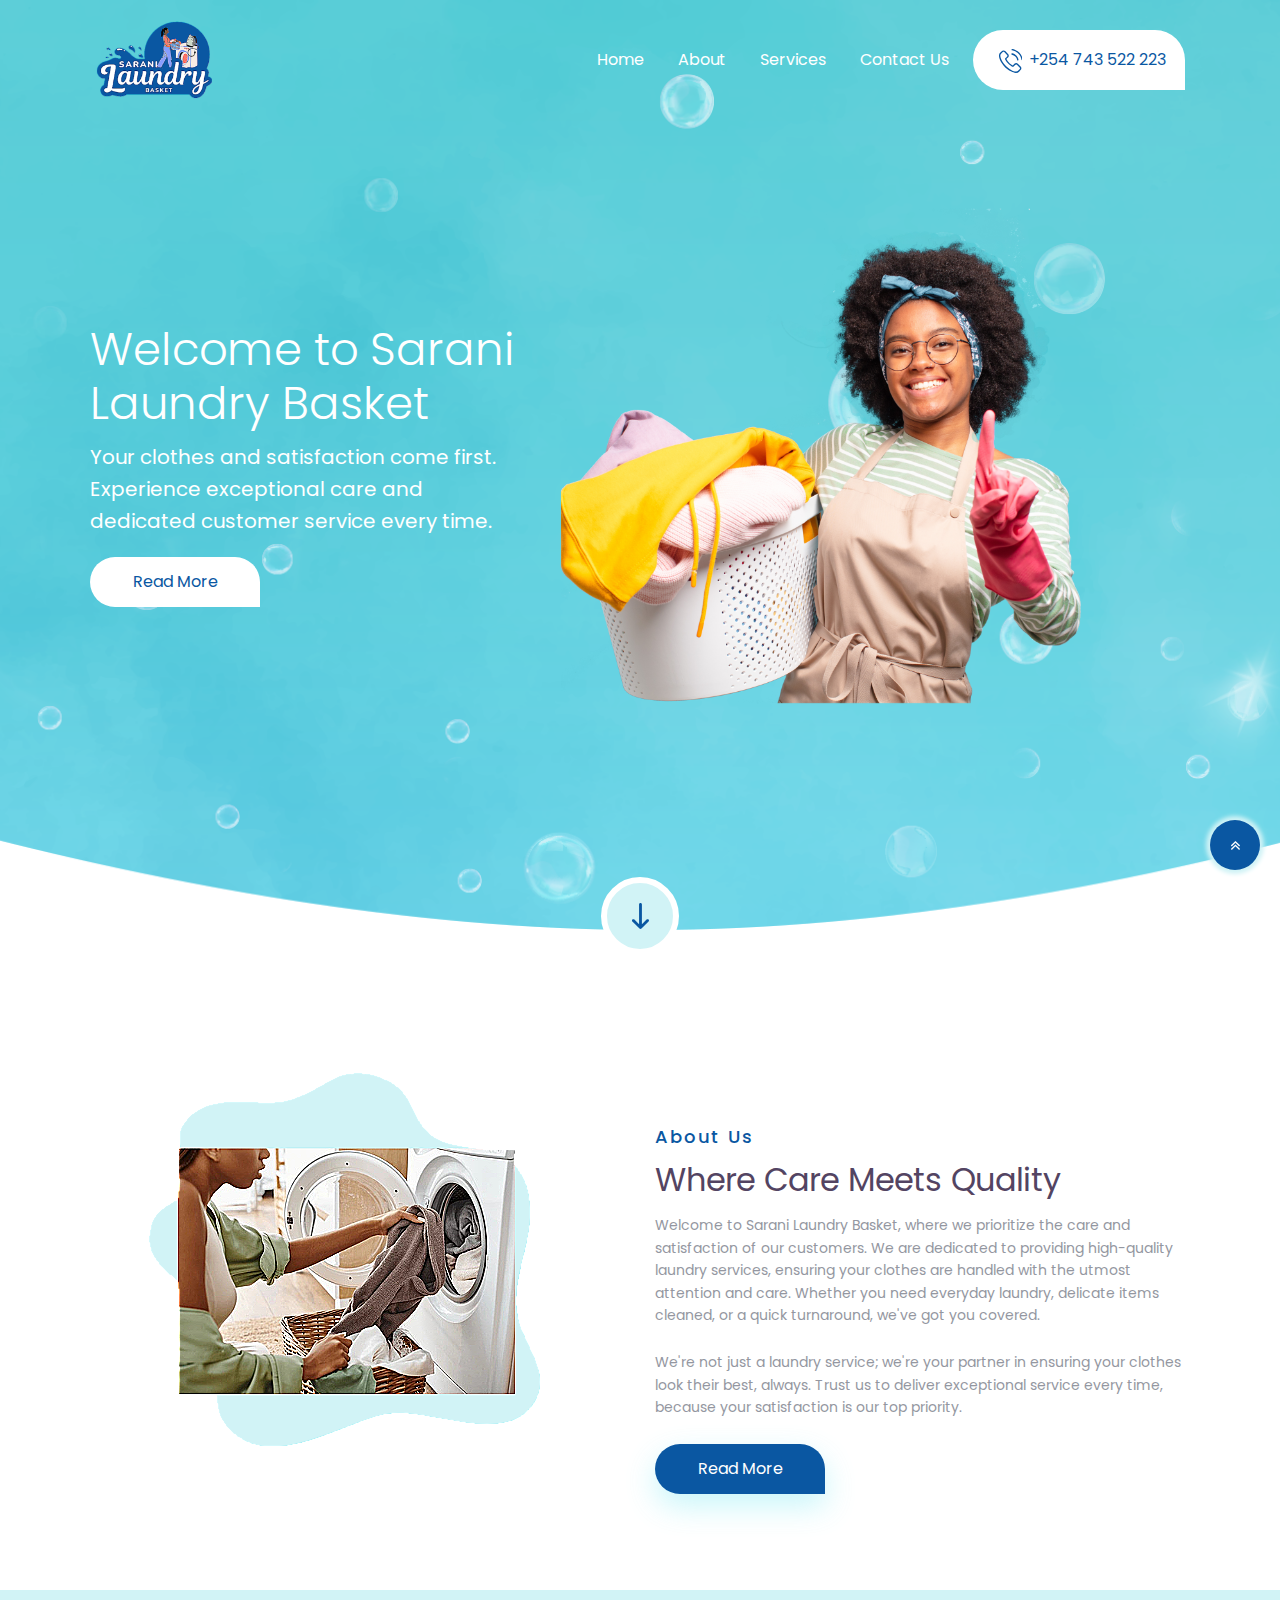
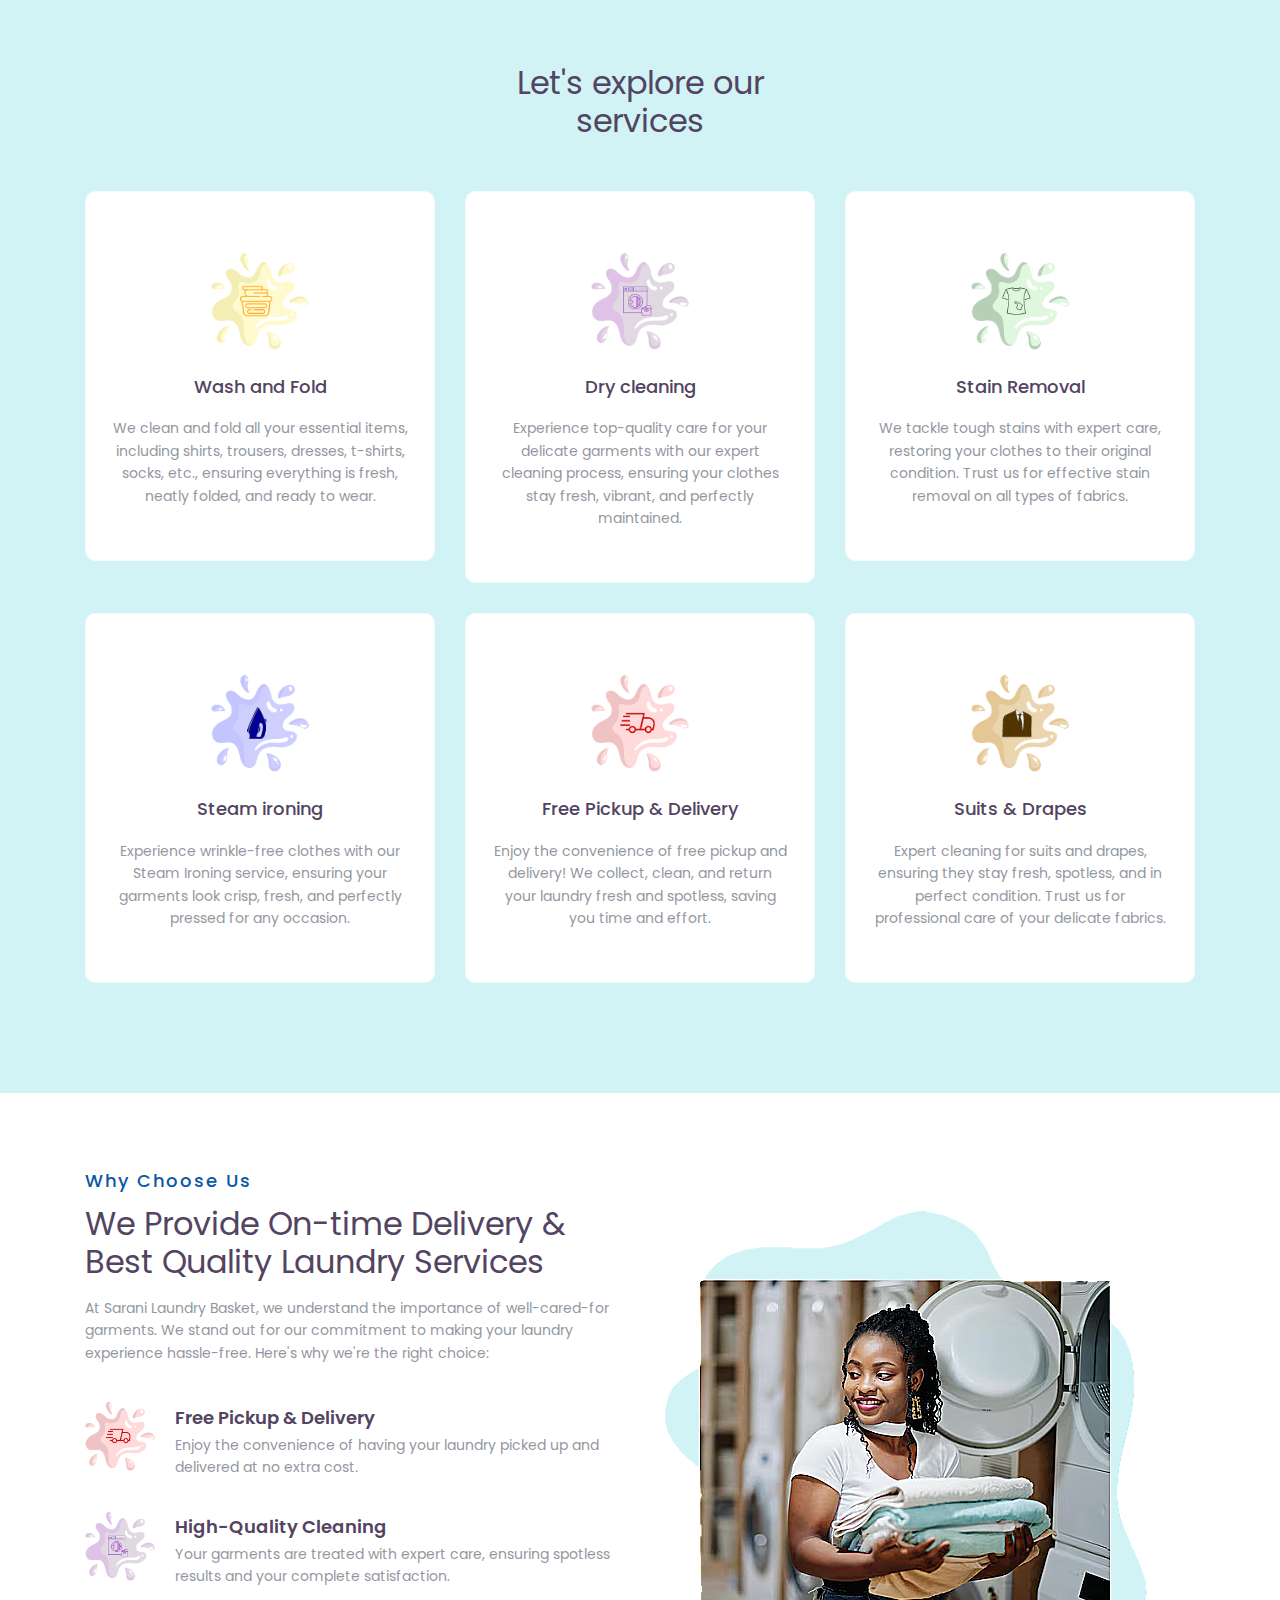
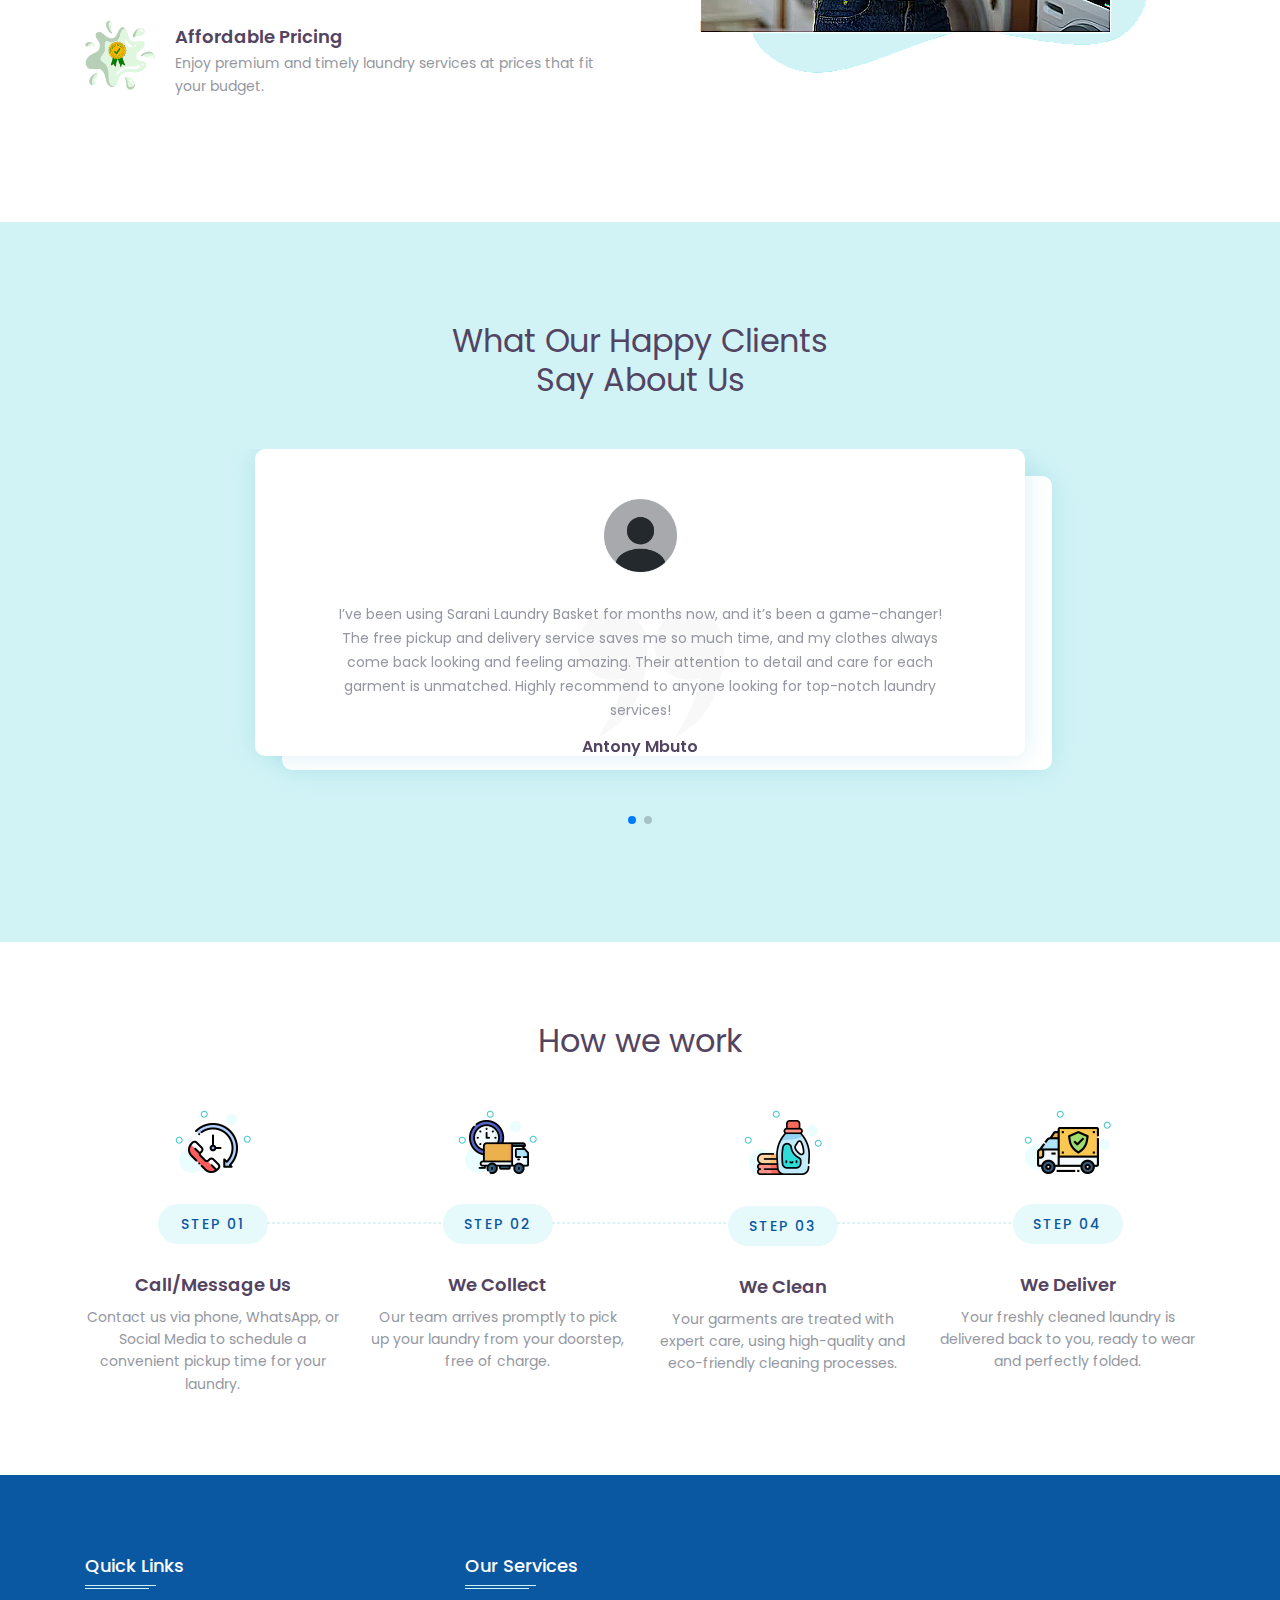
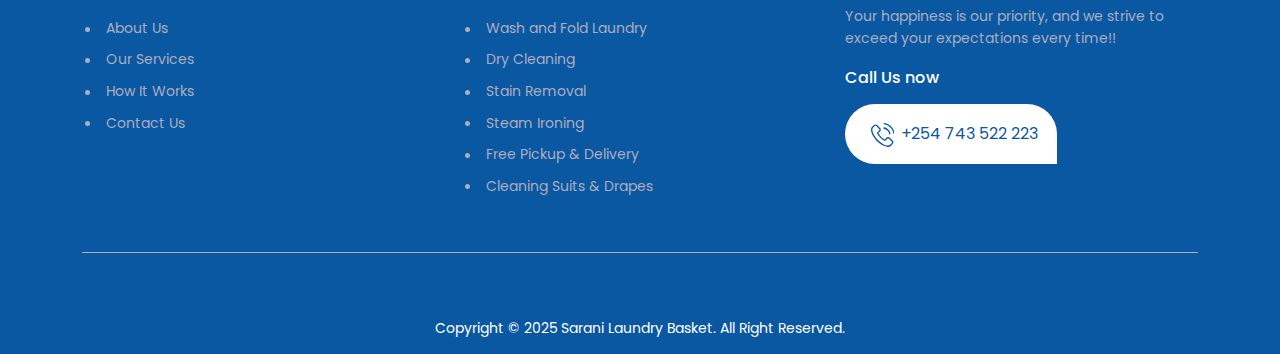
==== index.html @ f93228b2 "first commit" ====
<!DOCTYPE html>
<html lang="en">

<head>
    <meta charset="utf-8" />
    <meta name="viewport" content="width=device-width, initial-scale=1, shrink-to-fit=no" />
    <link rel="stylesheet" href="assets/css/bootstrap.min.css" />
    <link rel="stylesheet" href="assets/css/font-awesome.min.css" />
    <!-- font family poppins -->
    <link rel="preconnect" href="https://fonts.googleapis.com">
    <link rel="preconnect" href="https://fonts.gstatic.com" crossorigin>
    <link
        href="https://fonts.googleapis.com/css2?family=Mulish:wght@200;300;400;500;600;700;800;900&family=Outfit:wght@100;200;300;400;500;600;700;800;900&family=Poppins:wght@100;200;300;400;500;600;700;800;900&display=swap"
        rel="stylesheet">
    <link rel="stylesheet" href="assets/css/swiper-bundle.min.css" />

    <link rel="stylesheet" type="text/css" href="assets/css/aos.css">
    <link rel="stylesheet" href="assets/css/magnific-popup.css">
    <link rel="stylesheet" href="assets/css/style.css" />
    <link rel="stylesheet" href="assets/css/custom.css" />
    <link rel="shortcut icon" type="image/png" href="assets/images/Logo/mini_logo.PNG" />
    <title>Sarani Laundry Basket</title>
</head>

<body>
    <!-- banner section -->
    <div class="ld-banner-wrapper ld-banner-wrapper01">
        <div class="container-fluid">
            <div class="ld-header-wrapper">
                <div class="row" style="align-items: center;">
                    <div class="col-lg-3 col-md-5 col-sm-6 col-6">
                        <div class="ld-logo">
                            <a href="index.html">
                                <img src="assets/images/Logo/main_logo.PNG" alt="" class="logo">
                            </a>
                        </div>
                    </div>
                    <div class="col-lg-9 col-md-7 col-sm-6 col-6">
                        <div class="ld-header-menu-section h-100">
                            <ul class="ld-header-menu">
                                <li><a href="#">Home</a></li>
                                <li><a href="about.html">About</a></li>
                                <li><a href="service.html">Services</a></li>
                                <li><a href="contact.html">Contact Us</a></li>
                            </ul>
                            <div class="ld-header-btn">
                                <a href="javascript:(0);" class="ld-top-header-btn"><span><svg
                                            xmlns="http://www.w3.org/2000/svg"
                                            xmlns:xlink="http://www.w3.org/1999/xlink" preserveAspectRatio="xMidYMid"
                                            width="23.82" height="23.938" viewBox="0 0 23.82 23.938">
                                            <path
                                                d="M18.843,14.826 C18.354,14.316 17.764,14.042 17.139,14.042 C16.518,14.042 15.923,14.310 15.414,14.822 L13.821,16.414 C13.689,16.342 13.558,16.277 13.432,16.211 C13.251,16.121 13.079,16.034 12.933,15.943 C11.441,14.993 10.084,13.754 8.783,12.152 C8.153,11.353 7.729,10.681 7.422,9.999 C7.835,9.620 8.219,9.226 8.592,8.847 C8.733,8.705 8.874,8.558 9.015,8.416 C10.074,7.355 10.074,5.980 9.015,4.919 L7.639,3.539 C7.482,3.382 7.321,3.220 7.170,3.059 C6.867,2.745 6.550,2.422 6.222,2.118 C5.733,1.633 5.148,1.376 4.532,1.376 C3.917,1.376 3.322,1.633 2.818,2.118 L2.808,2.128 L1.094,3.863 C0.448,4.509 0.080,5.298 -0.000,6.213 C-0.122,7.688 0.312,9.064 0.645,9.964 C1.462,12.173 2.682,14.220 4.502,16.414 C6.711,19.057 9.368,21.145 12.404,22.615 C13.563,23.166 15.112,23.819 16.841,23.929 C16.947,23.935 17.058,23.939 17.159,23.939 C18.324,23.939 19.302,23.520 20.068,22.686 C20.073,22.676 20.083,22.671 20.088,22.661 C20.351,22.342 20.653,22.054 20.971,21.746 C21.188,21.539 21.409,21.321 21.626,21.094 C22.126,20.573 22.388,19.967 22.388,19.345 C22.388,18.719 22.120,18.117 21.611,17.611 L18.843,14.826 ZM20.648,20.148 C20.451,20.361 20.250,20.553 20.033,20.765 C19.705,21.079 19.372,21.407 19.060,21.776 C18.550,22.323 17.950,22.580 17.164,22.580 C17.088,22.580 17.007,22.580 16.932,22.575 C15.434,22.479 14.042,21.893 12.999,21.392 C10.145,20.007 7.639,18.041 5.556,15.549 C3.837,13.472 2.687,11.551 1.926,9.488 C1.457,8.229 1.285,7.249 1.361,6.324 C1.411,5.733 1.638,5.242 2.057,4.823 L3.776,3.099 C4.023,2.866 4.285,2.740 4.543,2.740 C4.860,2.740 5.117,2.933 5.279,3.094 L5.294,3.109 C5.602,3.397 5.894,3.695 6.202,4.014 C6.358,4.176 6.519,4.338 6.681,4.505 L8.057,5.885 C8.592,6.420 8.592,6.915 8.057,7.452 C7.911,7.598 7.770,7.745 7.623,7.886 C7.200,8.321 6.797,8.725 6.358,9.119 C6.348,9.129 6.338,9.135 6.333,9.145 C5.899,9.580 5.980,10.004 6.070,10.292 L6.086,10.337 C6.444,11.207 6.948,12.026 7.715,13.001 L7.719,13.007 C9.111,14.725 10.578,16.065 12.197,17.091 C12.404,17.222 12.615,17.328 12.817,17.429 C12.999,17.521 13.170,17.606 13.316,17.698 C13.337,17.708 13.357,17.723 13.377,17.733 C13.548,17.818 13.710,17.859 13.876,17.859 C14.294,17.859 14.557,17.596 14.642,17.510 L16.367,15.782 C16.539,15.610 16.811,15.403 17.128,15.403 C17.441,15.403 17.698,15.600 17.855,15.771 L20.643,18.567 C21.162,19.082 21.162,19.613 20.648,20.148 ZM16.352,7.497 C17.310,8.457 17.930,9.660 18.157,10.984 C18.213,11.318 18.500,11.551 18.828,11.551 C18.868,11.551 18.903,11.545 18.944,11.540 C19.317,11.480 19.564,11.126 19.504,10.752 C19.231,9.149 18.475,7.688 17.320,6.532 C16.165,5.374 14.708,4.615 13.110,4.343 C12.736,4.282 12.389,4.530 12.323,4.899 C12.257,5.268 12.499,5.626 12.873,5.687 C14.194,5.910 15.394,6.537 16.352,7.497 ZM20.229,3.605 C18.324,1.694 15.928,0.450 13.296,0.001 C12.928,-0.065 12.580,0.188 12.515,0.557 C12.454,0.931 12.701,1.280 13.074,1.345 C15.424,1.745 17.567,2.862 19.272,4.565 C20.976,6.274 22.085,8.422 22.484,10.777 C22.539,11.111 22.826,11.343 23.154,11.343 C23.194,11.343 23.230,11.338 23.270,11.333 C23.638,11.277 23.890,10.923 23.825,10.555 C23.376,7.916 22.135,5.516 20.229,3.605 Z"
                                                class="cls-1" />
                                        </svg></span>+254 743 522 223
                                </a>
                            </div>
                            <div class="ld-toggle-btn">
                                <span></span>
                                <span></span>
                                <span></span>
                            </div>
                        </div>
                    </div>
                </div>
            </div>
            <div class="ld-banner">
                <div class="row">
                    <div class="col-lg-5 col-md-12 col-sm-12 align-content-center">
                        <div class="ld-banner-left">
                            <h1>Welcome to Sarani<br>Laundry Basket</h1>
                            <p>Your clothes and satisfaction come first. Experience exceptional care and dedicated
                                customer service every time.</p>
                            <p class="hidden" id="moreInfo">We offer reliable, efficient laundry services tailored 
                                to your needs. From everyday laundry to delicate items, we provide exceptional care 
                                and fast, quality service, ensuring your satisfaction with every visit.
                            </p>
                            <a href="javascript:(0);" class="ld-all-btn" id="toggleButton">Read More</a>
                        </div>
                    </div>
                    <div class="col-lg-7 col-md-12 col-sm-12">
                        <div class="ld-banner-img">
                            <img src="assets/images/ld-banner2.png" alt="">
                        </div>
                    </div>
                </div>
            </div>
            <div class="ld-goto-about">
                <a href="#go-about">
                    <svg xmlns="http://www.w3.org/2000/svg" xmlns:xlink="http://www.w3.org/1999/xlink"
                        preserveAspectRatio="xMidYMid" width="17" height="26" viewBox="0 0 17 26">
                        <path
                            d="M7.065,1.398 L7.065,21.223 L2.393,16.617 C1.839,16.070 0.940,16.070 0.386,16.617 C-0.168,17.163 -0.168,18.049 0.386,18.595 L7.481,25.589 C7.758,25.863 8.121,26.000 8.484,26.000 C8.847,26.000 9.211,25.863 9.488,25.589 L16.582,18.595 C17.137,18.049 17.137,17.164 16.582,16.617 C16.029,16.070 15.130,16.070 14.576,16.617 L9.903,21.224 L9.903,1.398 C9.903,0.626 9.268,-0.000 8.484,-0.000 L8.484,-0.000 C7.701,-0.000 7.065,0.626 7.065,1.398 Z"
                            class="cls-1" />
                    </svg>
                </a>
            </div>
        </div>
    </div>

    <!-- about section start -->
    <div class="ld-about-wrapper" id="go-about">
        <div class="container">
            <div class="row align-items-center">
                <div class="col-lg-6 col-md-6 col-sm-12">
                    <div class="ld-about-left">
                        <img src="assets/images/image_1.png" alt="">
                    </div>
                </div>
                <div class="col-lg-6 col-md-6 col-sm-12">
                    <div class="ld-about-right">
                        <h2>About Us</h2>
                        <h1>Where Care Meets Quality</h1>
                        <p>Welcome to Sarani Laundry Basket, where we prioritize the care and satisfaction of our
                            customers. We are dedicated to providing high-quality laundry services, ensuring your 
                            clothes are handled with the utmost attention and care. Whether you need everyday 
                            laundry, delicate items cleaned, or a quick turnaround, we've got you covered.
                        </p>
                        <p class="ld-about-right-top">We're not just a laundry service; we're your partner in 
                            ensuring your clothes look their best, always. Trust us to deliver exceptional 
                            service every time, because your satisfaction is our top priority.
                        </p>
                        <a href="about.html" class="ld-all-btn1">Read More</a>
                    </div>
                </div>
            </div>
        </div>
    </div>

    <!-- service section start -->
    <div class="ld-service-wrapper">
        <div class="container">
            <div class="row">
                <div class="col-lg-12">
                    <div class="ld-all-heading">
                        <h1>Let's explore our <br>
                            services</h1>
                    </div>
                </div>
            </div>
            <div class="ld-services-box-section">
                <div class="row">
                    <div class="col-lg-4 col-md-6 col-sm-12">
                        <div class="ld-service-box">
                            <img src="assets/images/service1.png" alt="" class="service_img">
                            <h2>Wash and Fold</h2>
                            <p>We clean and fold all your essential items, including shirts, trousers, dresses, 
                                t-shirts, socks, etc., ensuring everything is fresh, neatly folded, and ready 
                                to wear.
                            </p>
                        </div>
                    </div>
                    <div class="col-lg-4 col-md-6 col-sm-12">
                        <div class="ld-service-box">
                            <img src="assets/images/service2.png" alt="" class="service_img">
                            <h2>Dry cleaning</h2>
                            <p>Experience top-quality care for your delicate garments with our expert cleaning 
                                process, ensuring your clothes stay fresh, vibrant, and perfectly maintained.
                            </p>
                        </div>
                    </div>
                    <div class="col-lg-4 col-md-6 col-sm-12">
                        <div class="ld-service-box">
                            <img src="assets/images/service3.png" alt="" class="service_img">
                            <h2>Stain Removal</h2>
                            <p>We tackle tough stains with expert care, restoring your clothes to their 
                                original condition. Trust us for effective stain removal on all types of fabrics.
                            </p>
                        </div>
                    </div>
                    <div class="col-lg-4 col-md-6 col-sm-12">
                        <div class="ld-service-box">
                            <img src="assets/images/service4.png" alt="" class="service_img">
                            <h2>Steam ironing</h2>
                            <p>Experience wrinkle-free clothes with our Steam Ironing service, ensuring your 
                                garments look crisp, fresh, and perfectly pressed for any occasion.
                            </p>
                        </div>
                    </div>
                    <div class="col-lg-4 col-md-6 col-sm-12">
                        <div class="ld-service-box">
                            <img src="assets/images/service5.png" alt="" class="service_img">
                            <h2>Free Pickup & Delivery</h2>
                            <p>Enjoy the convenience of free pickup and delivery! We collect, clean, and return 
                                your laundry fresh and spotless, saving you time and effort.
                            </p>
                        </div>
                    </div>
                    <div class="col-lg-4 col-md-6 col-sm-12">
                        <div class="ld-service-box">
                            <img src="assets/images/service6.png" alt="" class="service_img">
                            <h2>Suits & Drapes</h2>
                            <p>Expert cleaning for suits and drapes, ensuring they stay fresh, spotless, and in 
                                perfect condition. Trust us for professional care of your delicate fabrics.
                            </p>
                        </div>
                    </div>
                </div>
            </div>
        </div>

    </div>
    <!-- choose us section start -->
    <div class="ld-choose-wrapper">
        <div class="container">
            <div class="row align-items-center">
                <div class="col-lg-6">
                    <div class="ld-choose-left">
                        <h2>Why Choose Us</h2>
                        <h1>We Provide On-time Delivery & Best Quality Laundry Services</h1>
                        <p>At Sarani Laundry Basket, we understand the importance of well-cared-for garments. We 
                            stand out for our commitment to making your laundry experience hassle-free. Here's 
                            why we're the right choice:</p>
                        <div class="ld-choose-inner">
                            <div class="ld-choose-option1">
                                <img src="assets/images/service5.png" alt="" class="icon_img">
                                <div class="ld-choose-option1-text">
                                    <h1>Free Pickup & Delivery</h1>
                                    <p>Enjoy the convenience of having your laundry picked up and delivered at 
                                        no extra cost.
                                    </p>
                                </div>
                            </div>
                            <div class="ld-choose-option1">
                                <img src="assets/images/service2.png" alt="" class="icon_img">
                                <div class="ld-choose-option1-text">
                                    <h1>High-Quality Cleaning</h1>
                                    <p>Your garments are treated with expert care, ensuring spotless results and 
                                        your complete satisfaction.
                                    </p>
                                </div>
                            </div>
                            <div class="ld-choose-option1">
                                <img src="assets/images/icon3.png" alt="" class="icon_img">
                                <div class="ld-choose-option1-text">
                                    <h1>Affordable Pricing</h1>
                                    <p>Enjoy premium and timely laundry services at prices that fit your budget.</p>
                                </div>
                            </div>
                        </div>
                    </div>
                </div>
                <div class="col-lg-6">
                    <div class="ld-choose-img">
                        <img src="assets/images/image_2.png" alt="">
                    </div>
                </div>
            </div>
        </div>
    </div>
    <!-- happy client section -->
    <div class="ld-client-wrapper">
        <div class="container">
            <div class="row">
                <div class="col-lg-12">
                    <div class="ld-all-heading">
                        <h1>What Our Happy Clients
                            <br>Say About Us
                        </h1>
                    </div>
                </div>
            </div>
            <div class="ld-client-slider-wrapper">
                <div class="row">
                    <div class="col-lg-12">
                        <div class="ld-client-slider-swiper">
                            <div class="swiper ld-client-slider">
                                <div class="swiper-wrapper">
                                    <div class="swiper-slide">
                                        <div class="ld-client-box">
                                            <div class="ld-client-box-img">
                                                <img src="assets/images/client.png" alt="img">
                                            </div>
                                            <div class="ld-client-box-text">
                                                <p>I’ve been using Sarani Laundry Basket for months now, and it’s 
                                                    been a game-changer! The free pickup and delivery service saves 
                                                    me so much time, and my clothes always come back looking and 
                                                    feeling amazing. Their attention to detail and care for each 
                                                    garment is unmatched. Highly recommend to anyone looking for 
                                                    top-notch laundry services!
                                                </p>
                                                <h2>Antony Mbuto</h2>
                                            </div>
                                            <div class="ld-qoute-img">
                                                <img src="assets/images/quote.png" alt="img">
                                            </div>
                                        </div>
                                    </div>
                                    <div class="swiper-slide">
                                        <div class="ld-client-box">
                                            <div class="ld-client-box-img">
                                                <img src="assets/images/client.png" alt="img">
                                            </div>
                                            <div class="ld-client-box-text">
                                                <p>Sarani Laundry Basket has exceeded my expectations every time! 
                                                    From my delicate dresses to heavy curtains, they handle everything 
                                                    with such professionalism and care. Their pricing is affordable, 
                                                    and the convenience of free pickup and delivery is unbeatable. I 
                                                    wouldn’t trust anyone else with my laundry needs!
                                                </p>
                                                <h2>Jemimah Wambui</h2>
                                            </div>
                                            <div class="ld-qoute-img">
                                                <img src="assets/images/quote.png" alt="img">
                                            </div>
                                        </div>
                                    </div>
                                </div>
                                <div class="swiper-pagination"></div>
                            </div>
                        </div>
                    </div>
                </div>
            </div>
        </div>
    </div>
    <!-- </div>
	</div>
	</div> -->

    <!-- work section start -->
    <div class="ld-work-wrapper" id="how-we-work">
        <div class="container">
            <div class="row">
                <div class="col-lg-12">
                    <div class="ld-all-heading">
                        <h1>How we work</h1>
                    </div>
                </div>
            </div>
            <div class="ld-work-inner">
                <div class="row">
                    <div class="col-lg-3 col-md-6 col-sm-6">
                        <div class="ld-work-box">
                            <img src="assets/images/work1.png" alt="">
                            <h5>STEP 01</h5>
                            <h2>Call/Message Us</h2>
                            <p>Contact us via phone, WhatsApp, or Social Media to schedule a convenient 
                                pickup time for your laundry.</p>
                        </div>
                    </div>
                    <div class="col-lg-3 col-md-6 col-sm-6">
                        <div class="ld-work-box">
                            <img src="assets/images/work2.png" alt="">
                            <h5>STEP 02</h5>
                            <h2>We Collect</h2>
                            <p>Our team arrives promptly to pick up your laundry from your doorstep, free of charge.</p>
                        </div>
                    </div>
                    <div class="col-lg-3 col-md-6 col-sm-6">
                        <div class="ld-work-box">
                            <img src="assets/images/work3.png" alt="">
                            <h5>STEP 03</h5>
                            <h2>We Clean</h2>
                            <p>Your garments are treated with expert care, using high-quality and eco-friendly 
                                cleaning processes.</p>
                        </div>
                    </div>
                    <div class="col-lg-3 col-md-6 col-sm-6">
                        <div class="ld-work-box ld-work-box-border">
                            <img src="assets/images/work4.png" alt="">
                            <h5>STEP 04</h5>
                            <h2>We Deliver</h2>
                            <p>Your freshly cleaned laundry is delivered back to you, ready to wear and 
                                perfectly folded.</p>
                        </div>
                    </div>
                </div>
            </div>
        </div>
    </div>
    <!-- footer section start  -->
    <div class="ld-footer-wrapper">
        <div class="container">
            <div class="ld-footer-inner">
                <div class="row">
                    <div class="col-lg-4 col-md-6 col-sm-6">
                        <div class="ld-footer-section2">
                            <h2>Quick Links</h2>
                            <span class="footer-border"></span>
                            <ul class="ld-footer-menu">
                                <li>
                                    <a href="about.html">
                                        <svg xmlns="http://www.w3.org/2000/svg"
                                            xmlns:xlink="http://www.w3.org/1999/xlink" preserveAspectRatio="xMidYMid"
                                            width="5" height="5" viewBox="0 0 5 5">
                                            <circle cx="2.5" cy="2.5" r="2.5" class="cls-1" />
                                        </svg>
                                        <span>About Us</span>
                                    </a>
                                </li>
                                <li>
                                    <a href="service.html">
                                        <svg xmlns="http://www.w3.org/2000/svg"
                                            xmlns:xlink="http://www.w3.org/1999/xlink" preserveAspectRatio="xMidYMid"
                                            width="5" height="5" viewBox="0 0 5 5">
                                            <circle cx="2.5" cy="2.5" r="2.5" class="cls-1" />
                                        </svg>
                                        <span>Our Services</span>
                                    </a>
                                </li>
                                <li>
                                    <a href="#how-we-work">
                                        <svg xmlns="http://www.w3.org/2000/svg"
                                            xmlns:xlink="http://www.w3.org/1999/xlink" preserveAspectRatio="xMidYMid"
                                            width="5" height="5" viewBox="0 0 5 5">
                                            <circle cx="2.5" cy="2.5" r="2.5" class="cls-1" />
                                        </svg>
                                        <span>How It Works</span>
                                    </a>
                                </li>
                                <li>
                                    <a href="contact.html">
                                        <svg xmlns="http://www.w3.org/2000/svg"
                                            xmlns:xlink="http://www.w3.org/1999/xlink" preserveAspectRatio="xMidYMid"
                                            width="5" height="5" viewBox="0 0 5 5">
                                            <circle cx="2.5" cy="2.5" r="2.5" class="cls-1" />
                                        </svg>
                                        <span>Contact Us</span>
                                    </a>
                                </li>
                            </ul>
                        </div>
                    </div>
                    <div class="col-lg-4 col-md-6 col-sm-6">
                        <div class="ld-footer-section2">
                            <h2>Our Services</h2>
                            <span class="footer-border"></span>
                            <ul class="ld-footer-menu">
                                <li>
                                    <a href="javascript:(0);">
                                        <svg xmlns="http://www.w3.org/2000/svg"
                                            xmlns:xlink="http://www.w3.org/1999/xlink" preserveAspectRatio="xMidYMid"
                                            width="5" height="5" viewBox="0 0 5 5">
                                            <circle cx="2.5" cy="2.5" r="2.5" class="cls-1" />
                                        </svg>
                                        <span>Wash and Fold Laundry</span>
                                    </a>
                                </li>
                                <li>
                                    <a href="javascript:(0);">
                                        <svg xmlns="http://www.w3.org/2000/svg"
                                            xmlns:xlink="http://www.w3.org/1999/xlink" preserveAspectRatio="xMidYMid"
                                            width="5" height="5" viewBox="0 0 5 5">
                                            <circle cx="2.5" cy="2.5" r="2.5" class="cls-1" />
                                        </svg>
                                        <span>Dry Cleaning</span>
                                    </a>
                                </li>
                                <li>
                                    <a href="javascript:(0);">
                                        <svg xmlns="http://www.w3.org/2000/svg"
                                            xmlns:xlink="http://www.w3.org/1999/xlink" preserveAspectRatio="xMidYMid"
                                            width="5" height="5" viewBox="0 0 5 5">
                                            <circle cx="2.5" cy="2.5" r="2.5" class="cls-1" />
                                        </svg>
                                        <span>Stain Removal</span>
                                    </a>
                                </li>
                                <li>
                                    <a href="javascript:(0);">
                                        <svg xmlns="http://www.w3.org/2000/svg"
                                            xmlns:xlink="http://www.w3.org/1999/xlink" preserveAspectRatio="xMidYMid"
                                            width="5" height="5" viewBox="0 0 5 5">
                                            <circle cx="2.5" cy="2.5" r="2.5" class="cls-1" />
                                        </svg>
                                        <span>Steam Ironing</span>
                                    </a>
                                </li>
                                <li>
                                    <a href="javascript:(0);">
                                        <svg xmlns="http://www.w3.org/2000/svg"
                                            xmlns:xlink="http://www.w3.org/1999/xlink" preserveAspectRatio="xMidYMid"
                                            width="5" height="5" viewBox="0 0 5 5">
                                            <circle cx="2.5" cy="2.5" r="2.5" class="cls-1" />
                                        </svg>
                                        <span>Free Pickup & Delivery</span>
                                    </a>
                                </li>
                                <li>
                                    <a href="javascript:(0);">
                                        <svg xmlns="http://www.w3.org/2000/svg"
                                            xmlns:xlink="http://www.w3.org/1999/xlink" preserveAspectRatio="xMidYMid"
                                            width="5" height="5" viewBox="0 0 5 5">
                                            <circle cx="2.5" cy="2.5" r="2.5" class="cls-1" />
                                        </svg>
                                        <span>Cleaning Suits & Drapes</span>
                                    </a>
                                </li>
                            </ul>
                        </div>
                    </div>
                    <div class="col-lg-4 col-md-12 col-sm-12">
                        <div class="ld-footer-section1">
                            <a href="index.html">
                                <img src="assets/images/Logo/Logo-01.png" alt="">
                            </a>
                            <p>Your happiness is our priority, and we strive to exceed your expectations every time!!</p>
                            <h5>Call Us now</h5>
                            <a href="javascript:(0);" class="ld-top-header-btn ld-footer-btn"><span><svg
                                        xmlns="http://www.w3.org/2000/svg" xmlns:xlink="http://www.w3.org/1999/xlink"
                                        preserveAspectRatio="xMidYMid" width="23.82" height="23.938"
                                        viewBox="0 0 23.82 23.938">
                                        <path
                                            d="M18.843,14.826 C18.354,14.316 17.764,14.042 17.139,14.042 C16.518,14.042 15.923,14.310 15.414,14.822 L13.821,16.414 C13.689,16.342 13.558,16.277 13.432,16.211 C13.251,16.121 13.079,16.034 12.933,15.943 C11.441,14.993 10.084,13.754 8.783,12.152 C8.153,11.353 7.729,10.681 7.422,9.999 C7.835,9.620 8.219,9.226 8.592,8.847 C8.733,8.705 8.874,8.558 9.015,8.416 C10.074,7.355 10.074,5.980 9.015,4.919 L7.639,3.539 C7.482,3.382 7.321,3.220 7.170,3.059 C6.867,2.745 6.550,2.422 6.222,2.118 C5.733,1.633 5.148,1.376 4.532,1.376 C3.917,1.376 3.322,1.633 2.818,2.118 L2.808,2.128 L1.094,3.863 C0.448,4.509 0.080,5.298 -0.000,6.213 C-0.122,7.688 0.312,9.064 0.645,9.964 C1.462,12.173 2.682,14.220 4.502,16.414 C6.711,19.057 9.368,21.145 12.404,22.615 C13.563,23.166 15.112,23.819 16.841,23.929 C16.947,23.935 17.058,23.939 17.159,23.939 C18.324,23.939 19.302,23.520 20.068,22.686 C20.073,22.676 20.083,22.671 20.088,22.661 C20.351,22.342 20.653,22.054 20.971,21.746 C21.188,21.539 21.409,21.321 21.626,21.094 C22.126,20.573 22.388,19.967 22.388,19.345 C22.388,18.719 22.120,18.117 21.611,17.611 L18.843,14.826 ZM20.648,20.148 C20.451,20.361 20.250,20.553 20.033,20.765 C19.705,21.079 19.372,21.407 19.060,21.776 C18.550,22.323 17.950,22.580 17.164,22.580 C17.088,22.580 17.007,22.580 16.932,22.575 C15.434,22.479 14.042,21.893 12.999,21.392 C10.145,20.007 7.639,18.041 5.556,15.549 C3.837,13.472 2.687,11.551 1.926,9.488 C1.457,8.229 1.285,7.249 1.361,6.324 C1.411,5.733 1.638,5.242 2.057,4.823 L3.776,3.099 C4.023,2.866 4.285,2.740 4.543,2.740 C4.860,2.740 5.117,2.933 5.279,3.094 L5.294,3.109 C5.602,3.397 5.894,3.695 6.202,4.014 C6.358,4.176 6.519,4.338 6.681,4.505 L8.057,5.885 C8.592,6.420 8.592,6.915 8.057,7.452 C7.911,7.598 7.770,7.745 7.623,7.886 C7.200,8.321 6.797,8.725 6.358,9.119 C6.348,9.129 6.338,9.135 6.333,9.145 C5.899,9.580 5.980,10.004 6.070,10.292 L6.086,10.337 C6.444,11.207 6.948,12.026 7.715,13.001 L7.719,13.007 C9.111,14.725 10.578,16.065 12.197,17.091 C12.404,17.222 12.615,17.328 12.817,17.429 C12.999,17.521 13.170,17.606 13.316,17.698 C13.337,17.708 13.357,17.723 13.377,17.733 C13.548,17.818 13.710,17.859 13.876,17.859 C14.294,17.859 14.557,17.596 14.642,17.510 L16.367,15.782 C16.539,15.610 16.811,15.403 17.128,15.403 C17.441,15.403 17.698,15.600 17.855,15.771 L20.643,18.567 C21.162,19.082 21.162,19.613 20.648,20.148 ZM16.352,7.497 C17.310,8.457 17.930,9.660 18.157,10.984 C18.213,11.318 18.500,11.551 18.828,11.551 C18.868,11.551 18.903,11.545 18.944,11.540 C19.317,11.480 19.564,11.126 19.504,10.752 C19.231,9.149 18.475,7.688 17.320,6.532 C16.165,5.374 14.708,4.615 13.110,4.343 C12.736,4.282 12.389,4.530 12.323,4.899 C12.257,5.268 12.499,5.626 12.873,5.687 C14.194,5.910 15.394,6.537 16.352,7.497 ZM20.229,3.605 C18.324,1.694 15.928,0.450 13.296,0.001 C12.928,-0.065 12.580,0.188 12.515,0.557 C12.454,0.931 12.701,1.280 13.074,1.345 C15.424,1.745 17.567,2.862 19.272,4.565 C20.976,6.274 22.085,8.422 22.484,10.777 C22.539,11.111 22.826,11.343 23.154,11.343 C23.194,11.343 23.230,11.338 23.270,11.333 C23.638,11.277 23.890,10.923 23.825,10.555 C23.376,7.916 22.135,5.516 20.229,3.605 Z"
                                            class="cls-1"></path>
                                    </svg></span>+254 743 522 223
                            </a>
                        </div>
                    </div>
                </div>
            </div>
        </div>
    </div>
    <!-- copywrite section start -->
    <div class="ld-copywrite">
        <p>Copyright © 2025 Sarani Laundry Basket. All Right Reserved.</p>
    </div>
    <!-- goto top -->
    <div class="ld-top-icon">
        <a id="button" class="show"> <i class="fa fa-angle-double-up" aria-hidden="true"></i>
        </a>
    </div>

    <script src="assets/js/jquery.min.js"></script>
    <script src="assets/js/bootstrap.bundle.min.js"></script>
    <script src="assets/js/swiper.min.js"></script>
    <script src="assets/js/SmoothScroll.min.js"></script>
    <script src="assets/js/aos.js"></script>
    <script src="assets/js/validator.min.js"></script>
    <script src="assets/js/custom.js"></script>
    <script>
        var autoSwap = setInterval(swap, 3500);

        $("ul, span").hover(
            function () {
                clearInterval(autoSwap);
            },
            function () {
                autoSwap = setInterval(swap, 3500);
            }
        );

        var items = [];
        var startItem = 1;
        var position = 0;
        var itemCount = $(".carousel li.items").length;
        var leftpos = itemCount;
        var resetCount = itemCount;

        $("li.items").each(function (index) {
            items[index] = $(this).text();
        });

        function swap(action) {
            var direction = action;

            if (direction == "counter-clockwise") {
                var leftitem = $(".left-pos").attr("id") - 1;
                if (leftitem == 0) {
                    leftitem = itemCount;
                }

                $(".right-pos").removeClass("right-pos").addClass("back-pos");
                $(".main-pos").removeClass("main-pos").addClass("right-pos");
                $(".left-pos").removeClass("left-pos").addClass("main-pos");
                $("#" + leftitem + "")
                    .removeClass("back-pos")
                    .addClass("left-pos");

                startItem--;
                if (startItem < 1) {
                    startItem = itemCount;
                }
            }

            if (direction == "clockwise" || direction == "" || direction == null) {
                function pos(positionvalue) {
                    if (positionvalue != "leftposition") {
                        position++;

                        if (startItem + position > resetCount) {
                            position = 1 - startItem;
                        }
                    }

                    if (positionvalue == "leftposition") {
                        position = startItem - 1;

                        if (position < 1) {
                            position = itemCount;
                        }
                    }

                    return position;
                }

                $("#" + startItem + "")
                    .removeClass("main-pos")
                    .addClass("left-pos");
                $("#" + (startItem + pos()) + "")
                    .removeClass("right-pos")
                    .addClass("main-pos");
                $("#" + (startItem + pos()) + "")
                    .removeClass("back-pos")
                    .addClass("right-pos");
                $("#" + pos("leftposition") + "")
                    .removeClass("left-pos")
                    .addClass("back-pos");

                startItem++;
                position = 0;
                if (startItem > itemCount) {
                    startItem = 1;
                }
            }
        }

        $("#next").click(function () {
            swap("clockwise");
        });

        $("#prev").click(function () {
            swap("counter-clockwise");
        });

        $("li").click(function () {
            if ($(this).attr("class") == "items left-pos") {
                swap("counter-clockwise");
            } else {
                swap("clockwise");
            }
        });
        document.getElementById("toggleButton").addEventListener("click", function () {
            const secondParagraph = document.getElementById("moreInfo");
            const button = this;

            if (secondParagraph.style.display === "none" || secondParagraph.classList.contains("hidden")) {
                secondParagraph.style.display = "block";
                secondParagraph.classList.remove("hidden");
                button.textContent = "Hide";
            } else {
                secondParagraph.style.display = "none";
                secondParagraph.classList.add("hidden");
                button.textContent = "Read More";
            }
        });
    </script>

    <script>
        $(function () {
            $(document).on('click', '.ld-header-menu li', function () {
                if ($(this).find('.ld-menu-show').hasClass('show_sub_menu')) {
                    $(this).find('.ld-menu-show').removeClass('show_sub_menu');
                } else {
                    $(this).find('.ld-menu-show').addClass('show_sub_menu');
                }
            });
            // 
            // $('.ld-header-menu li').on('click', function(){
            // 	$('.ld-menu-show').toggleClass('current');
            // });


        }); 
    </script>



</body>

</html>
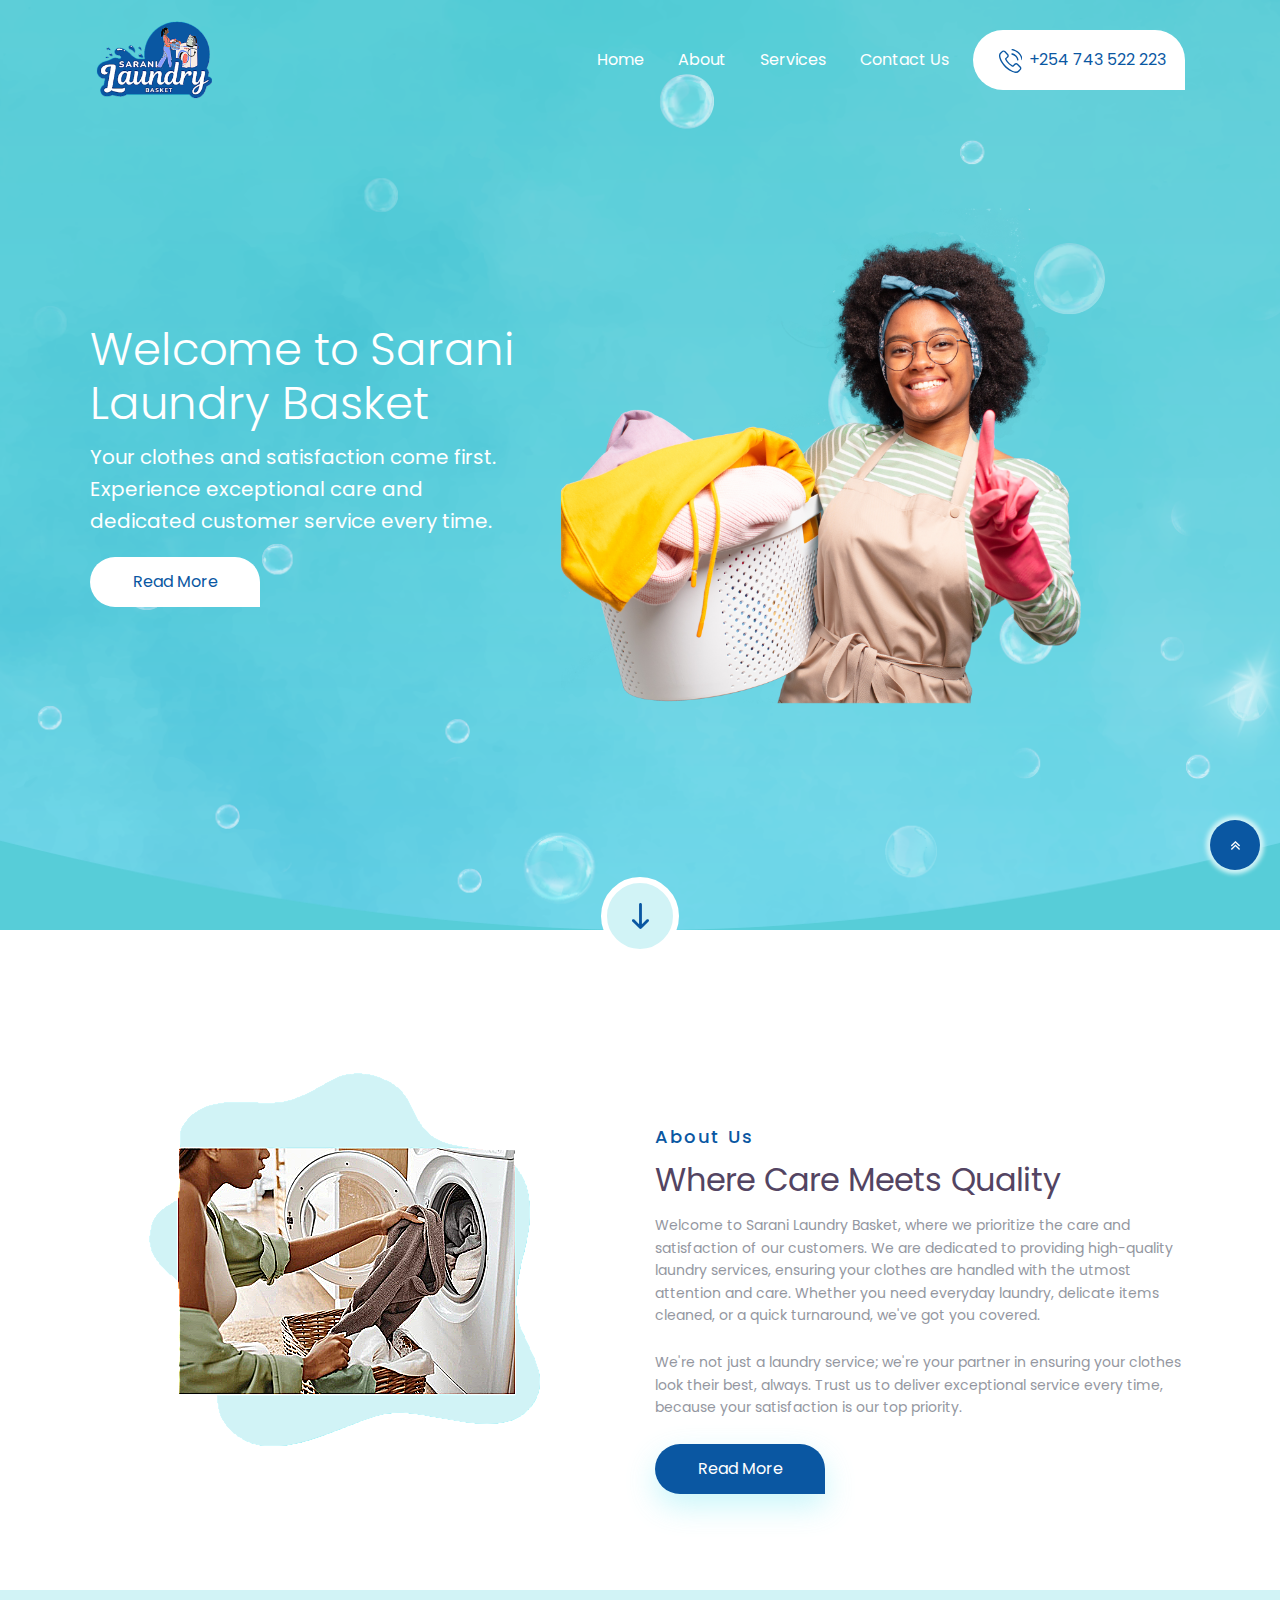
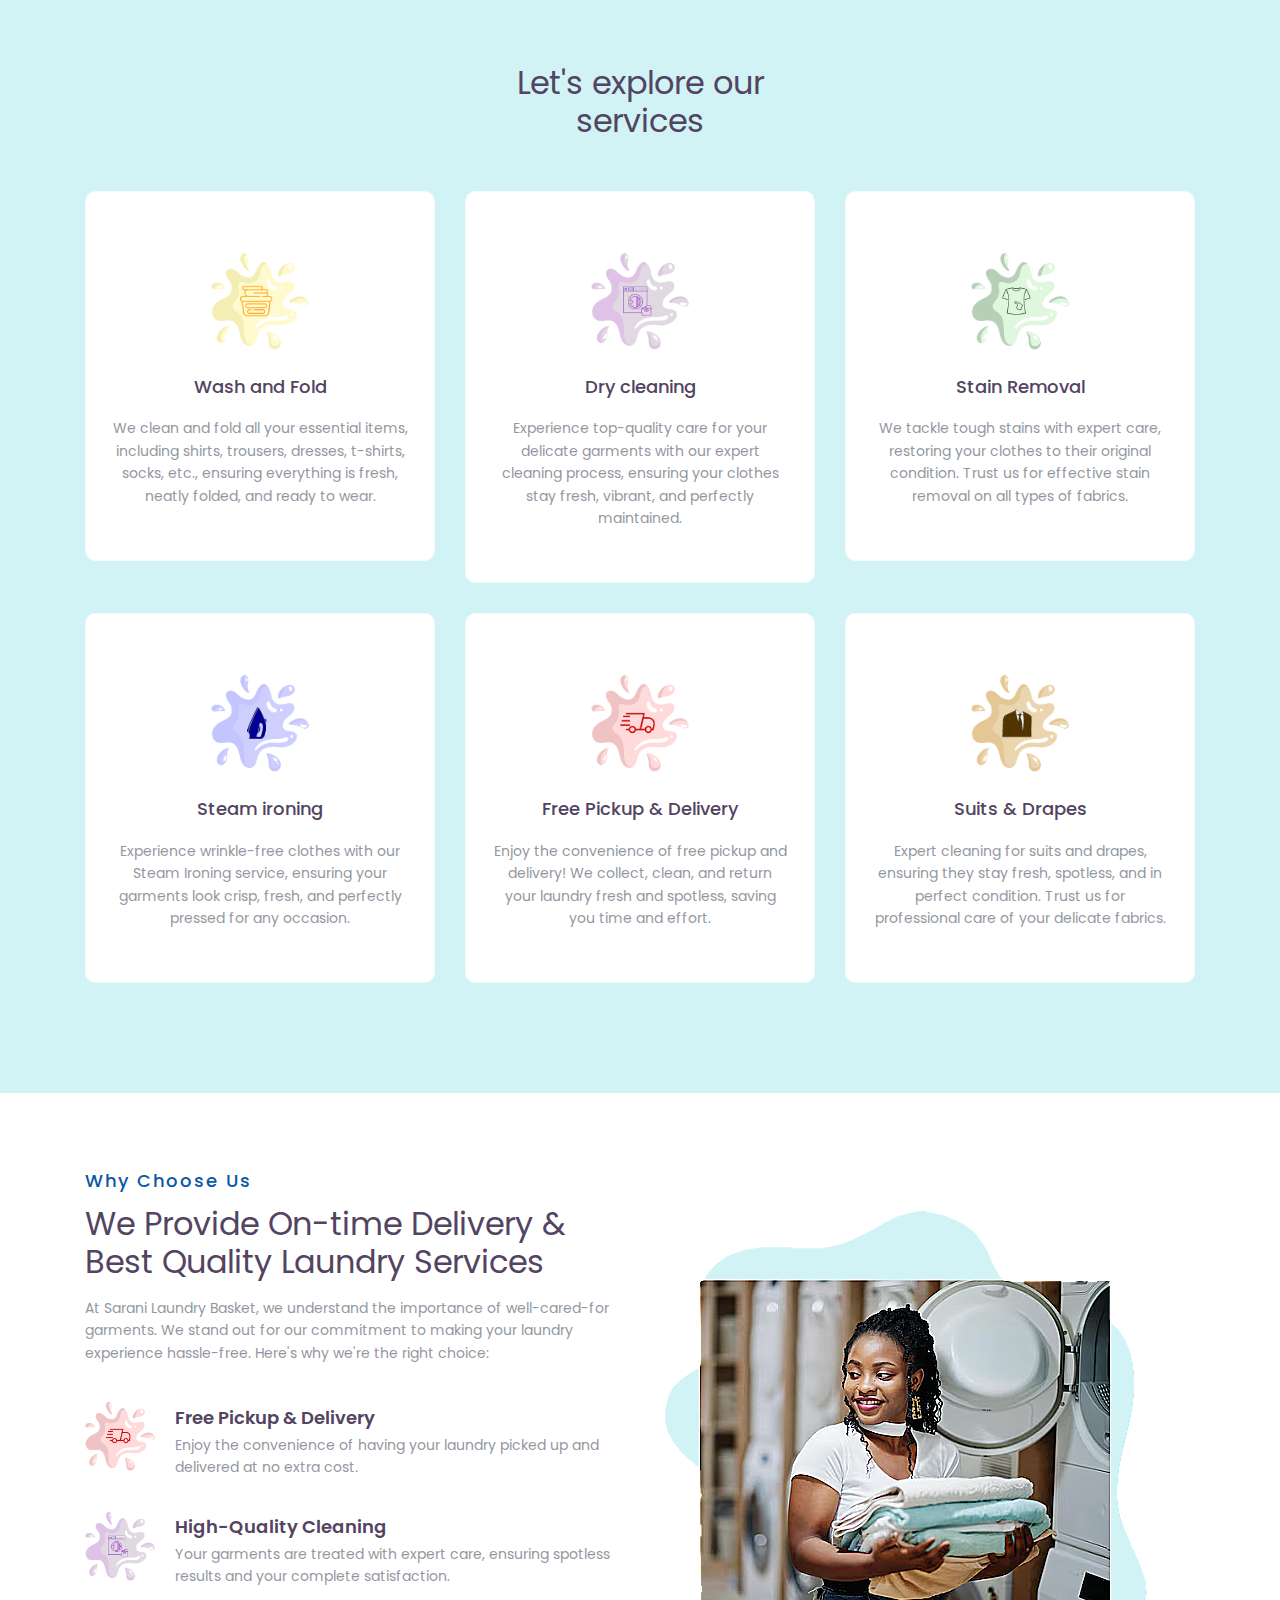
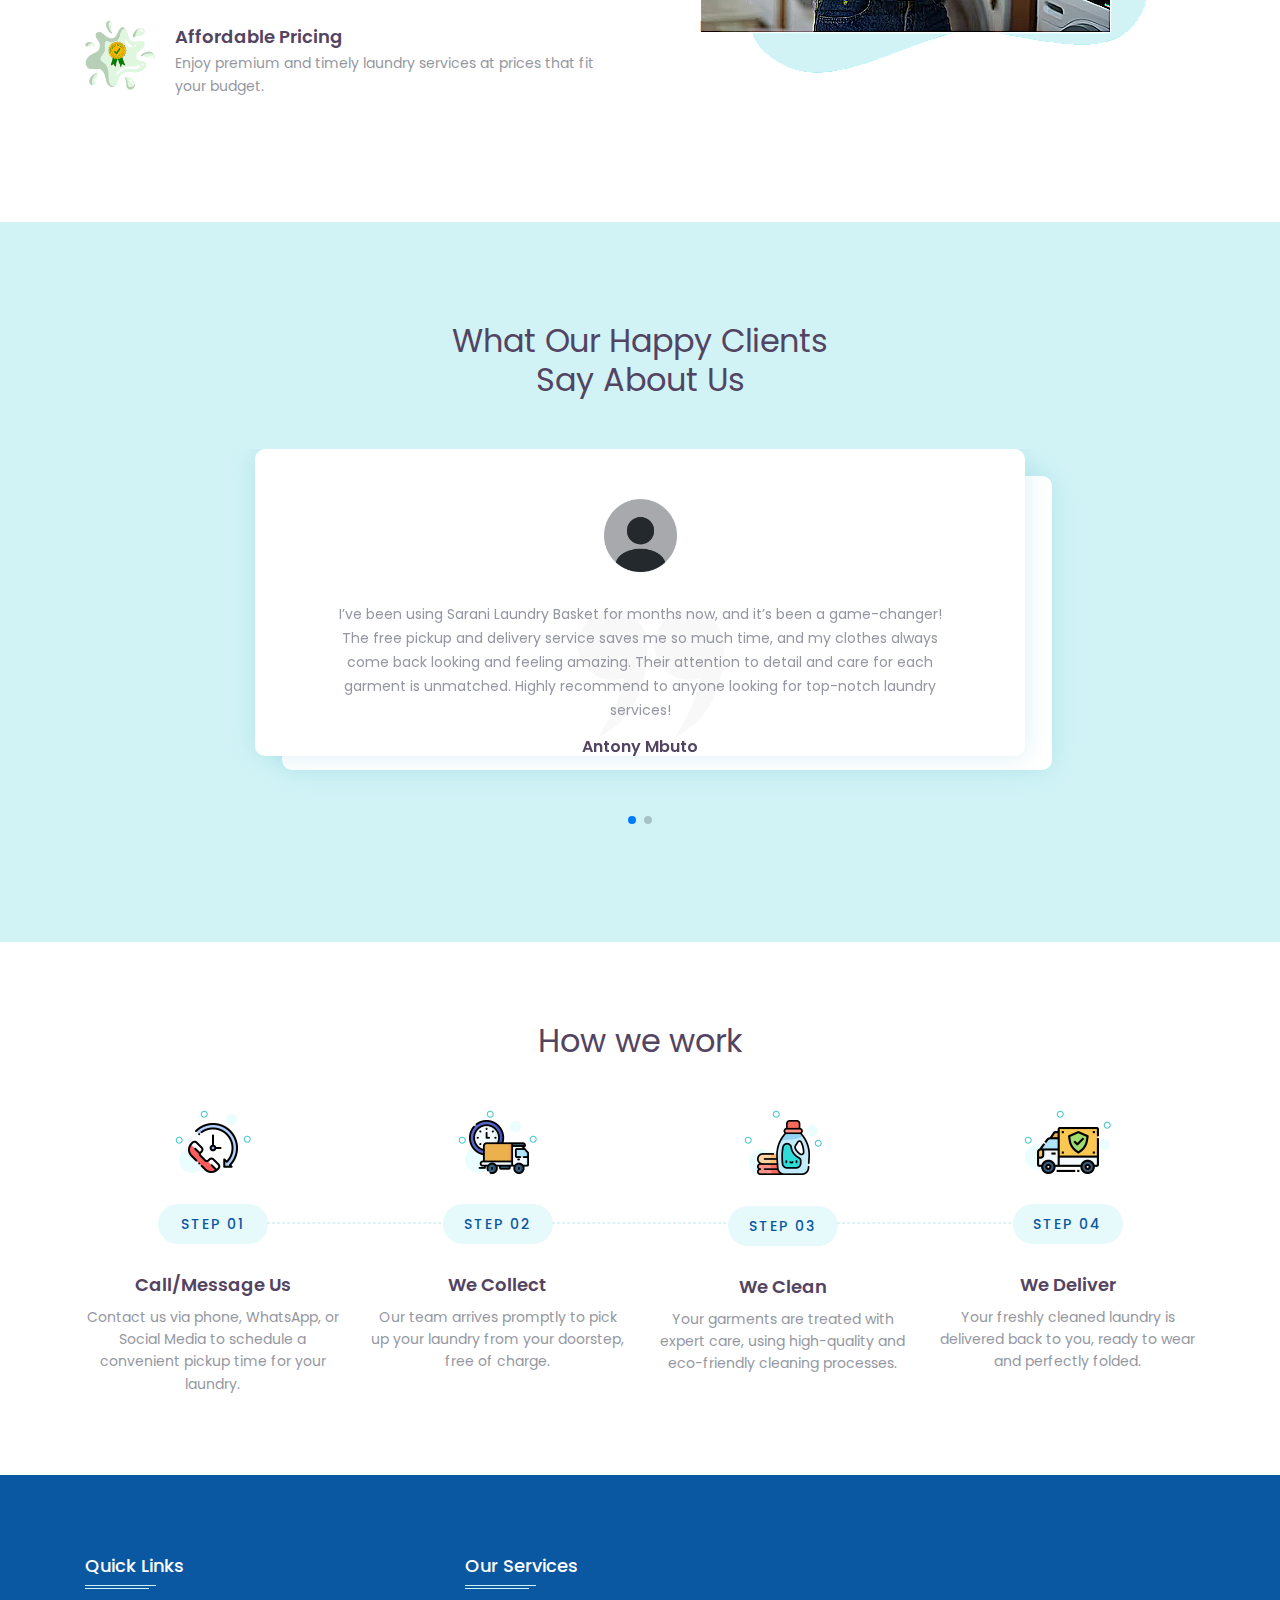
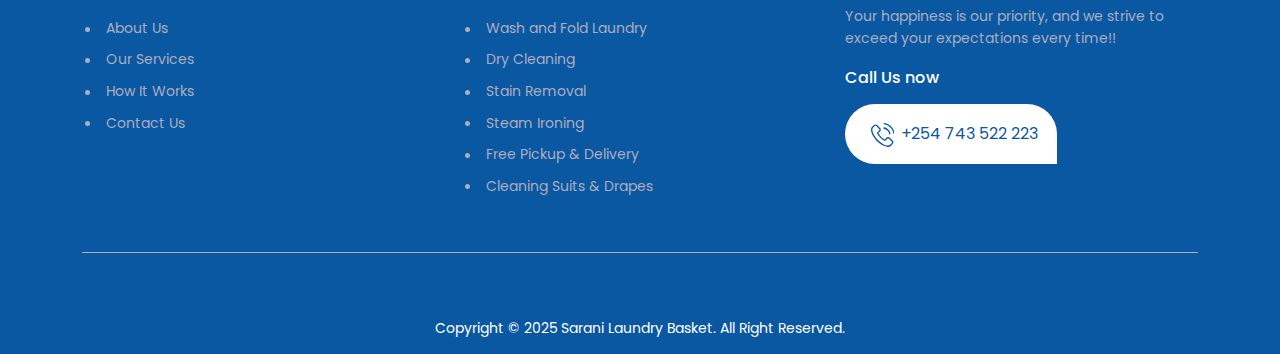
==== commit 8c59f501: "services page done" ====
--- a/index.html
+++ b/index.html
@@ -313,10 +313,6 @@
             </div>
         </div>
     </div>
-    <!-- </div>
-	</div>
-	</div> -->
-
     <!-- work section start -->
     <div class="ld-work-wrapper" id="how-we-work">
         <div class="container">
--- a/assets/css/style.css
+++ b/assets/css/style.css
@@ -1042,7 +1042,7 @@
     color: var(--ld-main-color);
 }
 
-a.ld-top-header-btn.ld-footer-btn svg {
+a.ld-top-header-btnld-footer-btn svg {
     fill: var(--ld-main-color);
 }
 
@@ -1506,7 +1506,7 @@
 }
 
 /*-------- about css start -----------*/
-.ld-header-wrapper.ld-header-wrapper01 {
+.ld-banner-wrapper01 {
     background-color: #57cdd8;
 }
 
@@ -1922,7 +1922,7 @@
 /* tab css start */
 
 .accordion-button:not(.collapsed) {
-    color: #57cdd8;
+    color: var(--ld-main-color);
     background-color: #ffffff;
 }
 .accordion-button:focus {
@@ -1949,7 +1949,7 @@
 .ld-choose-left-045 h6 {
     font-size: 36px;
     line-height: 46px;
-    color: #534462;
+    color: var(--ld-main-color);
     margin: 0;
     padding: 0 0 22px 0;
 }
@@ -2004,7 +2004,9 @@
     height: auto;
 }
 
-
+.ld-about-wrapper-00 {
+    background: var(--ld-main-color1);
+}
 
 
 
@@ -2226,6 +2228,12 @@
 }
 
 @media (max-width:540px) {
+    .ld-footer-section1 h5 {
+        display: none;
+    }
+}
+
+@media (max-width:540px) {
     a.ld-top-header-btn {
         display: none;
     }
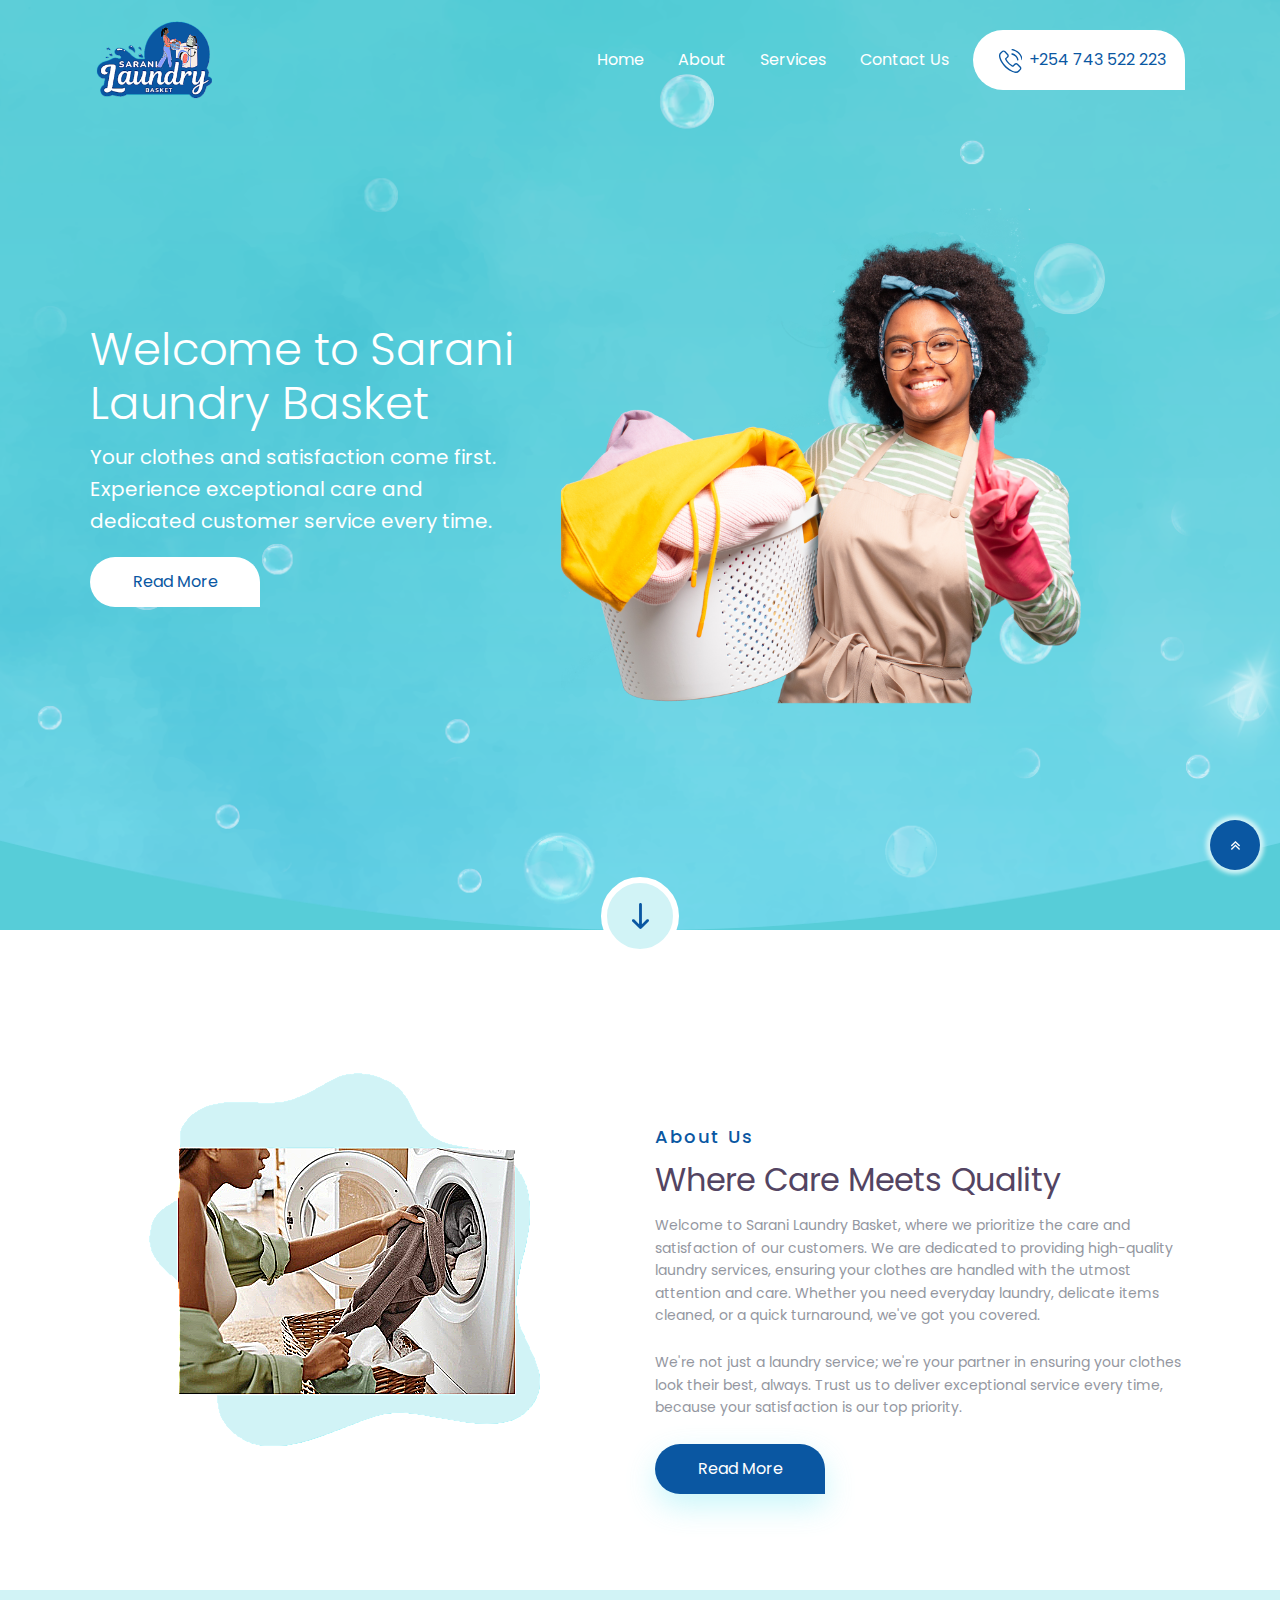
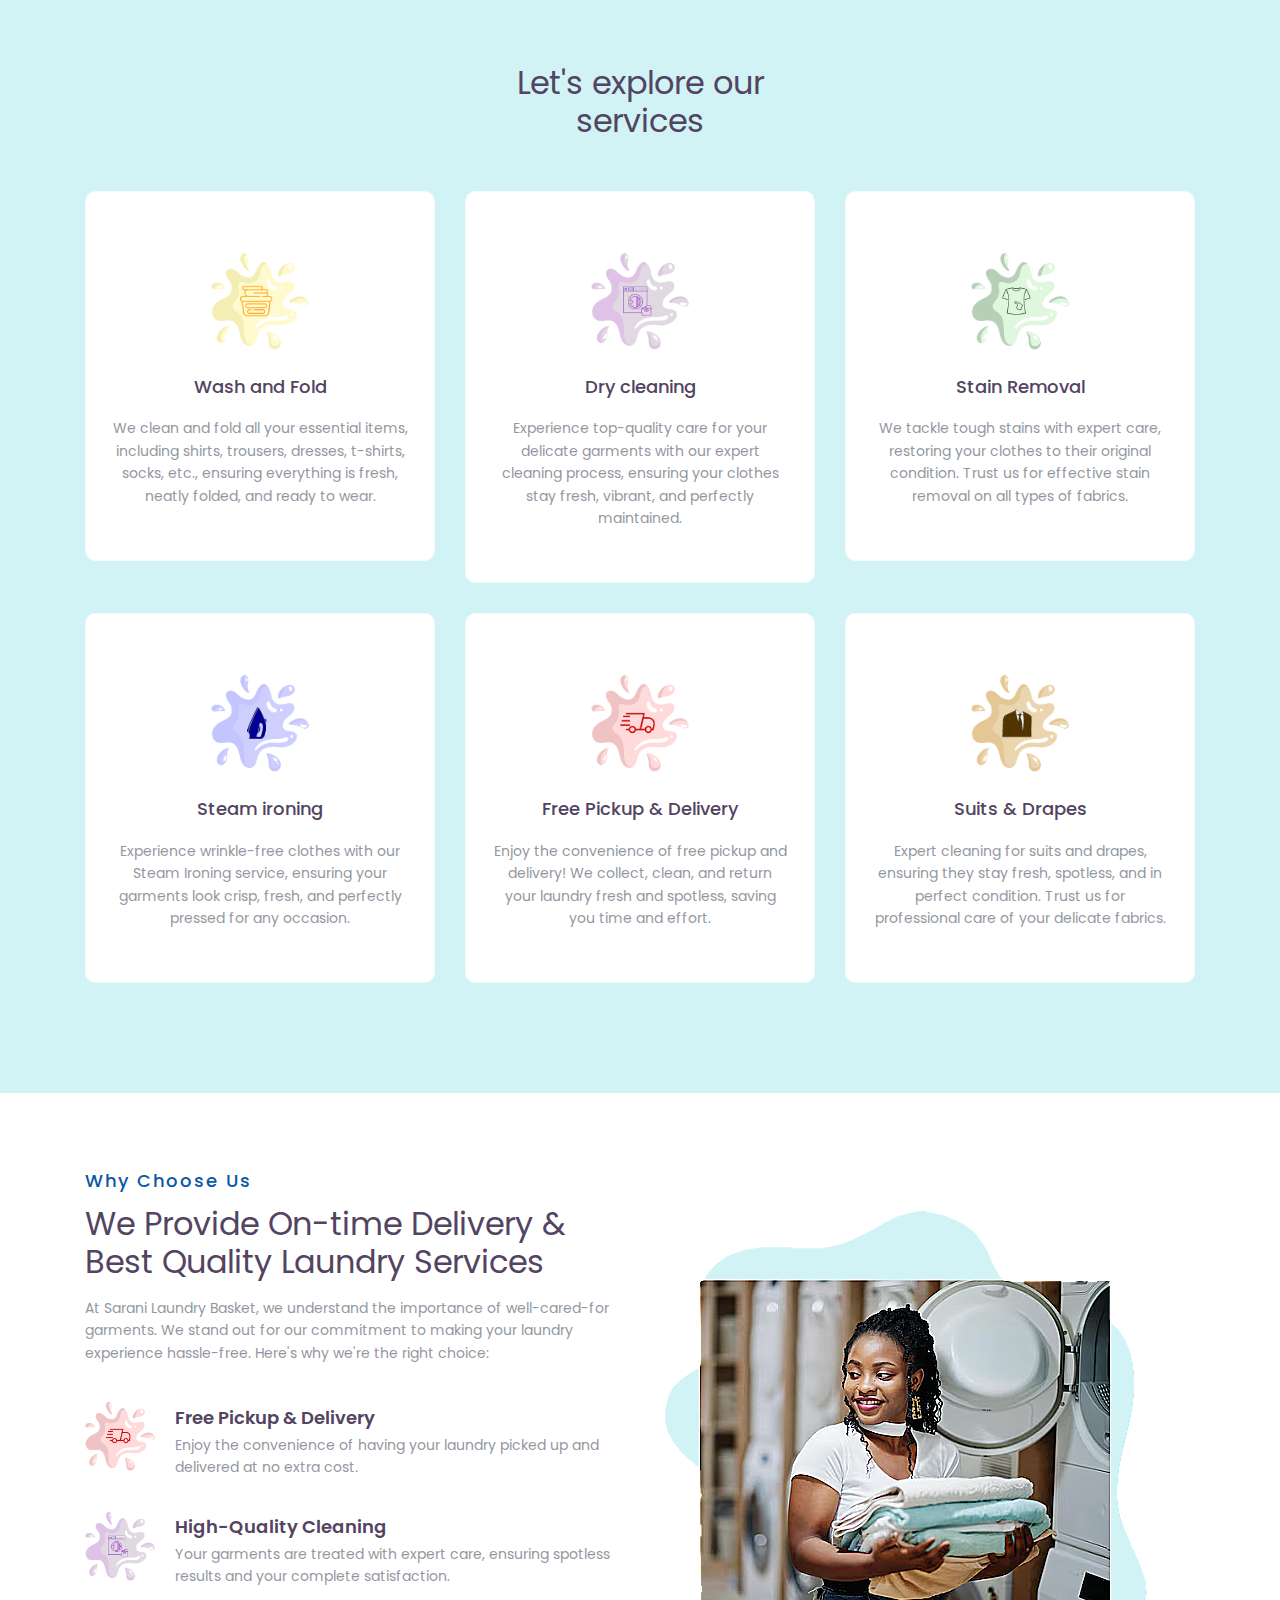
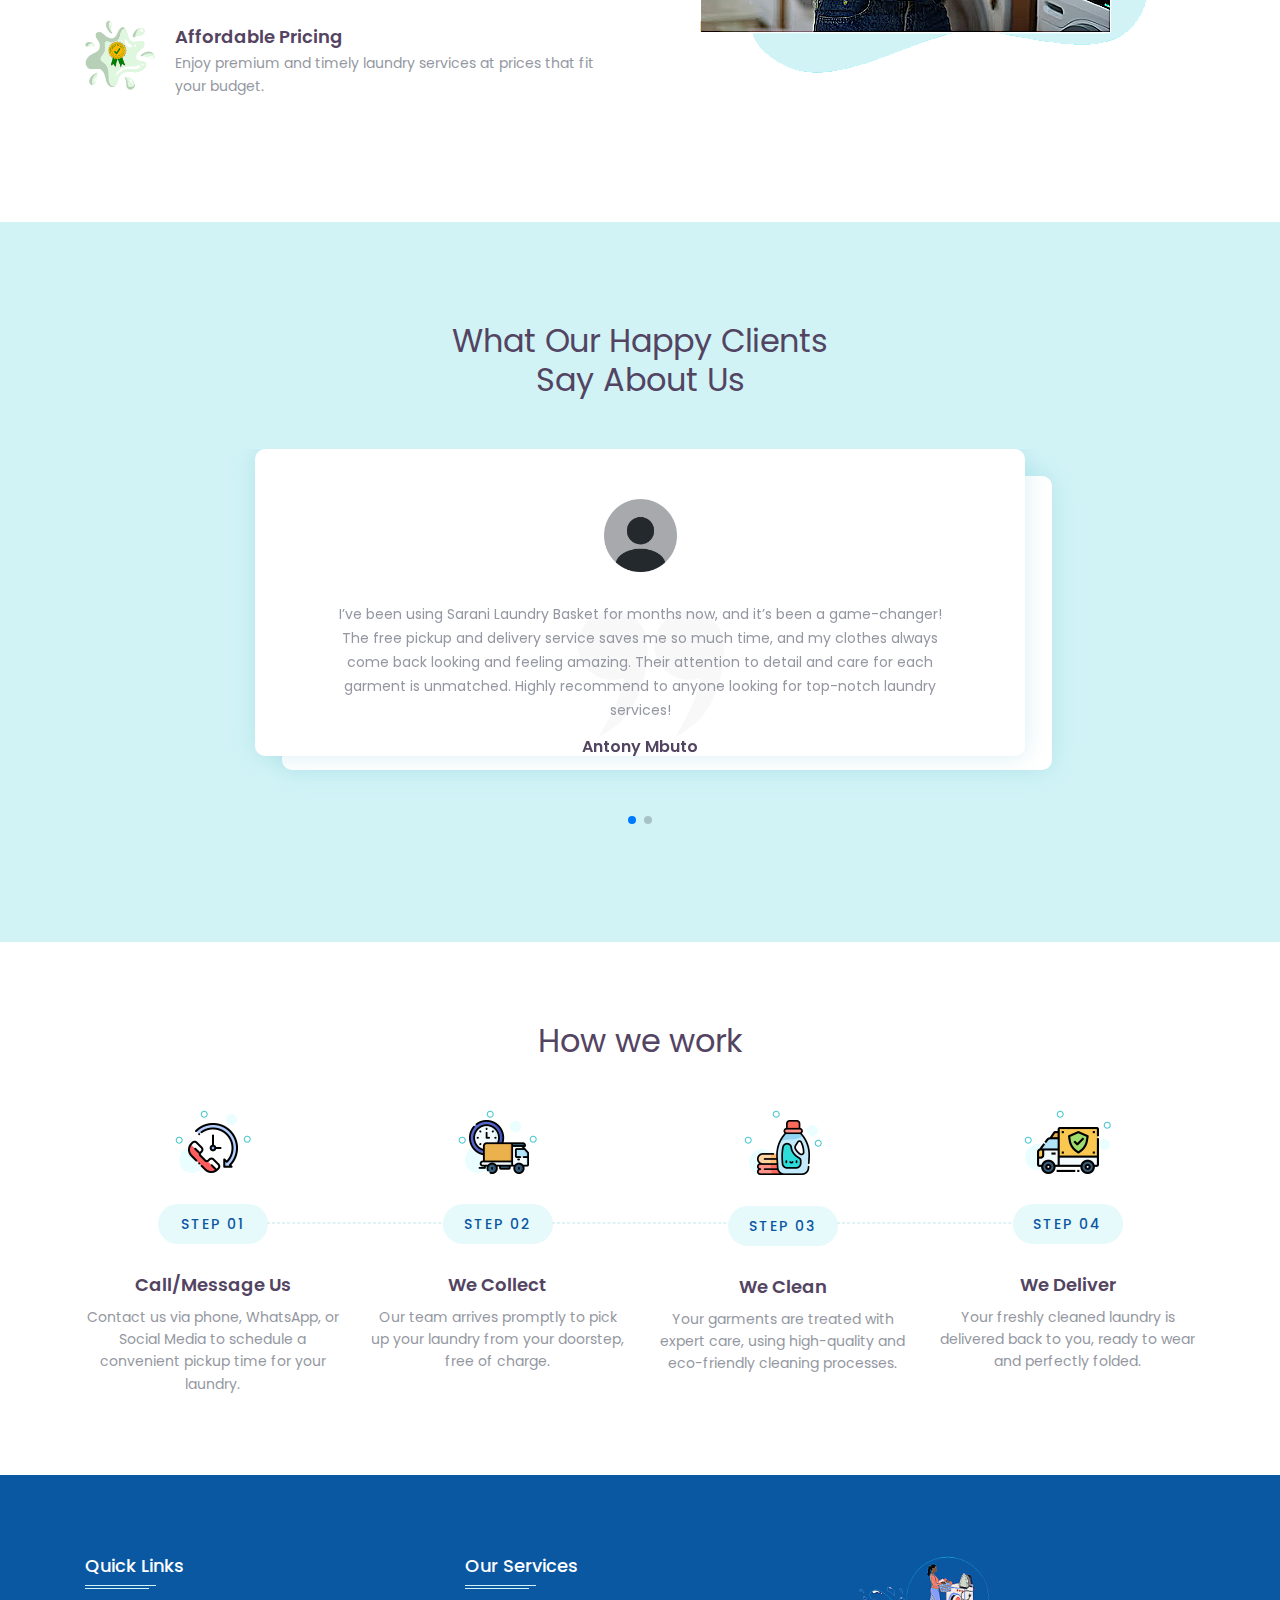
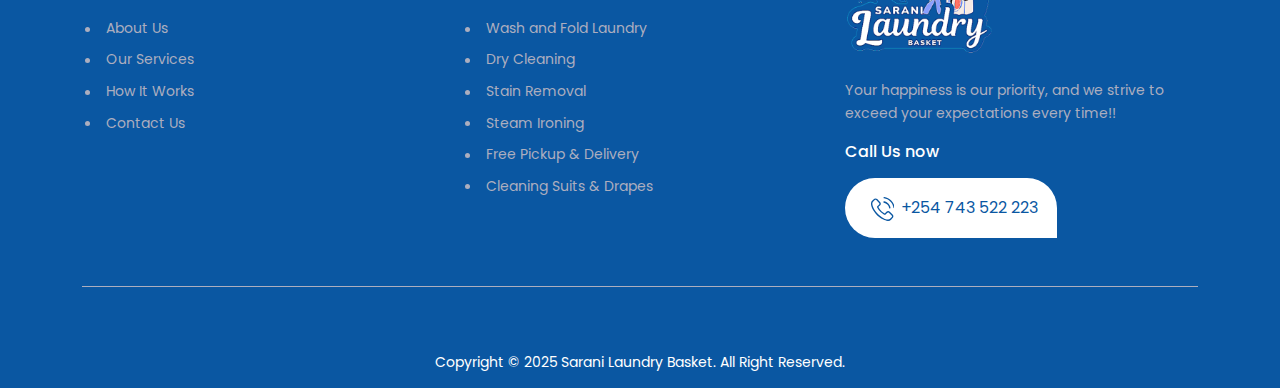
==== commit 0c77ae44: "logo updated in footer" ====
--- a/index.html
+++ b/index.html
@@ -488,7 +488,7 @@
                     <div class="col-lg-4 col-md-12 col-sm-12">
                         <div class="ld-footer-section1">
                             <a href="index.html">
-                                <img src="assets/images/Logo/Logo-01.png" alt="">
+                                <img src="assets/images/Logo/main_logo.PNG" alt="" style="width: 150px">
                             </a>
                             <p>Your happiness is our priority, and we strive to exceed your expectations every time!!</p>
                             <h5>Call Us now</h5>
